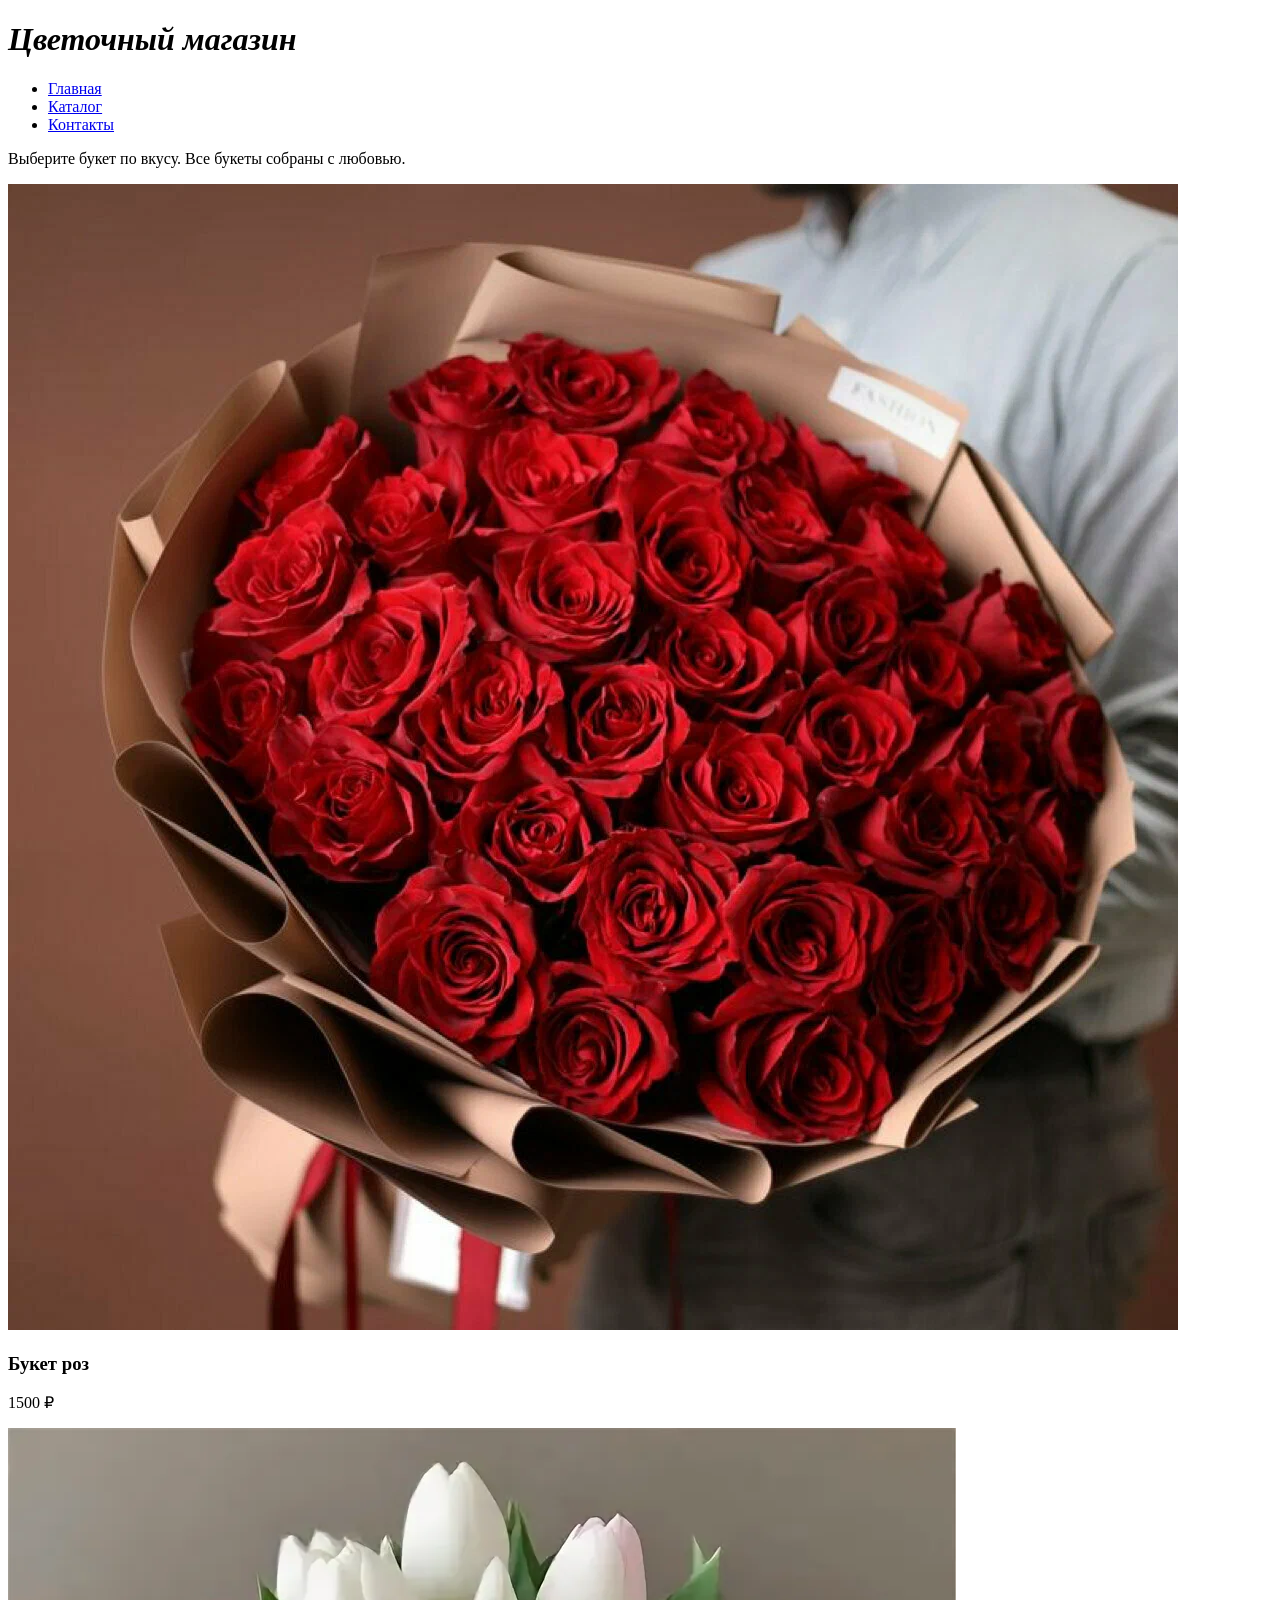
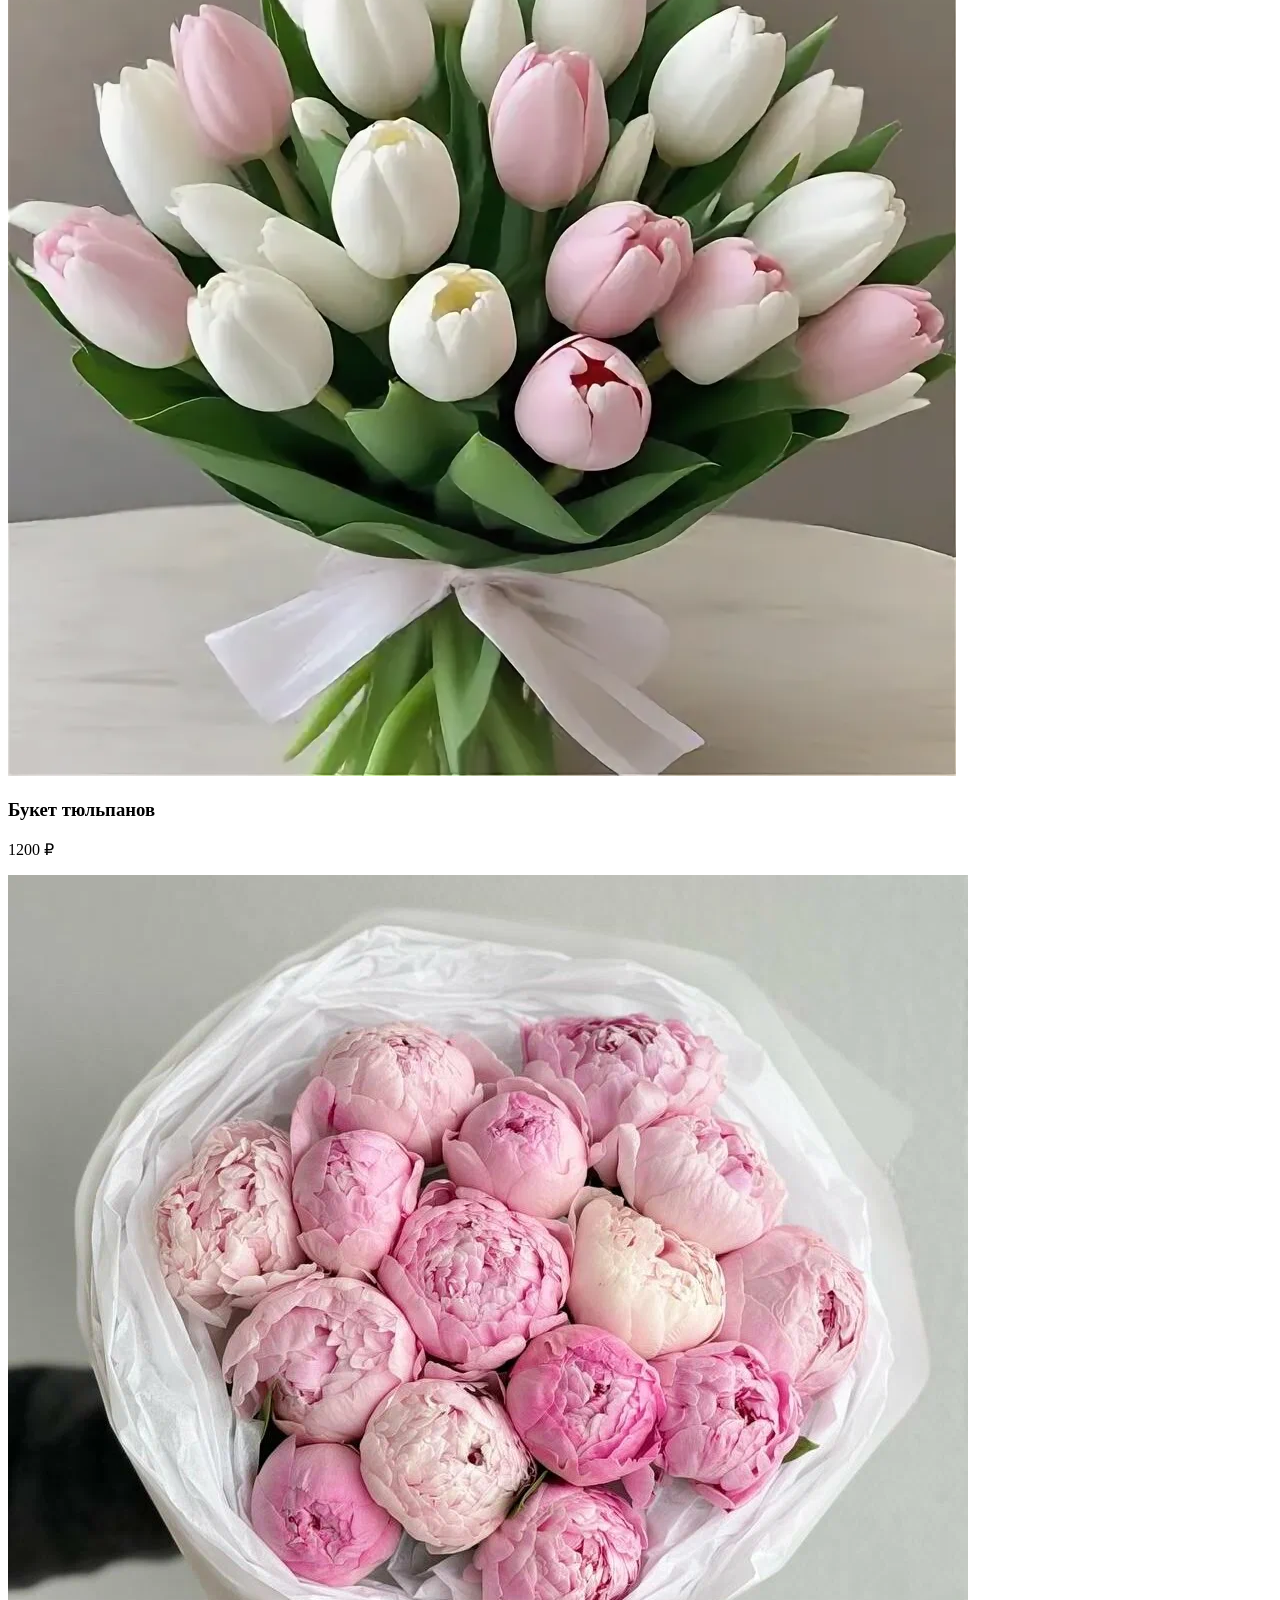
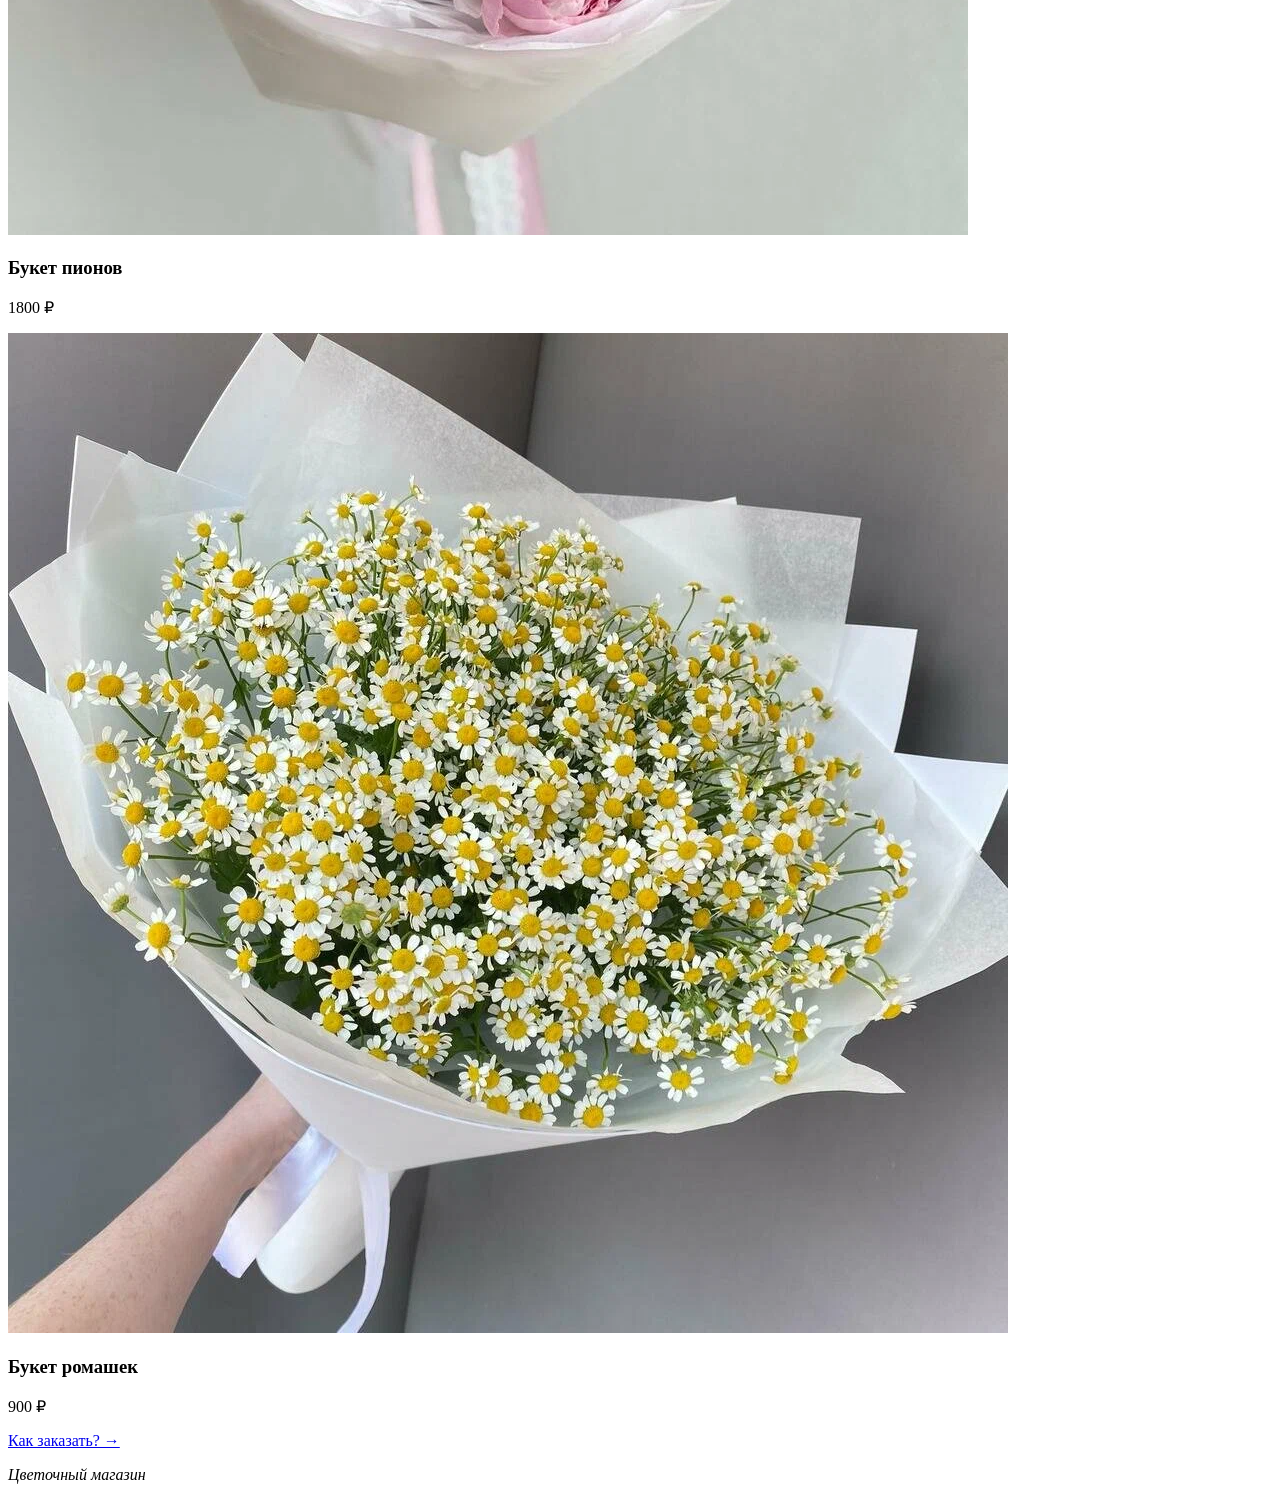
==== catalog.html @ 67d98449 "first commit" ====
<!DOCTYPE html>
<html lang="ru">
<head>
    <meta charset="UTF-8">
    <meta name="viewport" content="width=device-width, initial-scale=1.0">
    <title>Цветочный магазин - каталог</title>
</head>
<body>
     <header>
        <h1><em>Цветочный магазин</em></h1>
        <nav>
            <ul>
                <li><a href="glav.html">Главная</a></li>
                <li><a href="catalog.html">Каталог</a></li>
                <li><a href="contacts.html">Контакты</a></li>
            </ul>
        </nav>
    </header>
    <main>
        <p>Выберите букет по вкусу. Все букеты собраны с любовью.</p>

    <div class="catalog">

      <div class="card">
        <img src="images/im1.png" alt="Букет роз">
        <h3>Букет роз</h3>
        <p class="price">1500 ₽</p>
      </div>

      <div class="card">
        <img src="images/im2.png" alt="Букет тюльпанов">
        <h3>Букет тюльпанов</h3>
        <p class="price">1200 ₽</p>
      </div>

      <div class="card">
        <img src="images/im3.png" alt="Букет пионов">
        <h3>Букет пионов</h3>
        <p class="price">1800 ₽</p>
      </div>

      <div class="card">
        <img src="images/im4.png" alt="Букет ромашек">
        <h3>Букет ромашек</h3>
        <p class="price">900 ₽</p>
      </div>

    </div>

    <p><a href="contacts.html">Как заказать? →</a></p>
    </main>
     <footer>
        <p><em>Цветочный магазин</em></p>
    </footer>
</body>
</html>
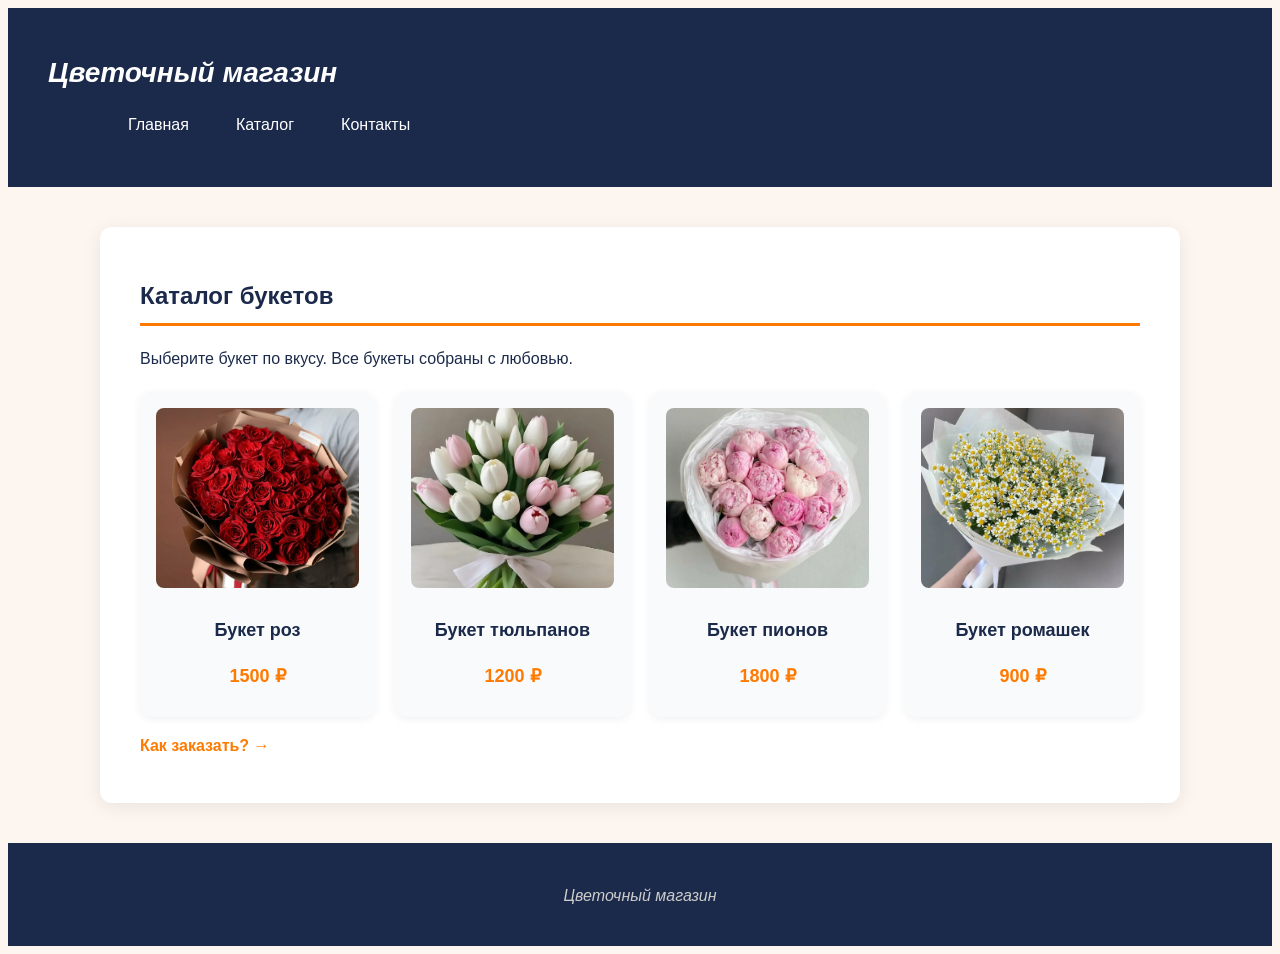
==== commit c28f8c28: "подключил CSS и исправил опечатки" ====
--- a/catalog.html
+++ b/catalog.html
@@ -4,52 +4,54 @@
     <meta charset="UTF-8">
     <meta name="viewport" content="width=device-width, initial-scale=1.0">
     <title>Цветочный магазин - каталог</title>
+    <link rel="stylesheet" href="style.css">
 </head>
 <body>
-     <header>
+    <header>
         <h1><em>Цветочный магазин</em></h1>
         <nav>
             <ul>
-                <li><a href="glav.html">Главная</a></li>
+                <li><a href="index.html">Главная</a></li>
                 <li><a href="catalog.html">Каталог</a></li>
                 <li><a href="contacts.html">Контакты</a></li>
             </ul>
         </nav>
     </header>
+
     <main>
+        <h2>Каталог букетов</h2>
         <p>Выберите букет по вкусу. Все букеты собраны с любовью.</p>
 
-    <div class="catalog">
+        <div class="catalog">
+            <div class="card">
+                <img src="images/im1.png" alt="Букет роз">
+                <h3>Букет роз</h3>
+                <p class="price">1500 ₽</p>
+            </div>
 
-      <div class="card">
-        <img src="images/im1.png" alt="Букет роз">
-        <h3>Букет роз</h3>
-        <p class="price">1500 ₽</p>
-      </div>
+            <div class="card">
+                <img src="images/im2.png" alt="Букет тюльпанов">
+                <h3>Букет тюльпанов</h3>
+                <p class="price">1200 ₽</p>
+            </div>
 
-      <div class="card">
-        <img src="images/im2.png" alt="Букет тюльпанов">
-        <h3>Букет тюльпанов</h3>
-        <p class="price">1200 ₽</p>
-      </div>
+            <div class="card">
+                <img src="images/im3.png" alt="Букет пионов">
+                <h3>Букет пионов</h3>
+                <p class="price">1800 ₽</p>
+            </div>
 
-      <div class="card">
-        <img src="images/im3.png" alt="Букет пионов">
-        <h3>Букет пионов</h3>
-        <p class="price">1800 ₽</p>
-      </div>
+            <div class="card">
+                <img src="images/im4.png" alt="Букет ромашек">
+                <h3>Букет ромашек</h3>
+                <p class="price">900 ₽</p>
+            </div>
+        </div>
 
-      <div class="card">
-        <img src="images/im4.png" alt="Букет ромашек">
-        <h3>Букет ромашек</h3>
-        <p class="price">900 ₽</p>
-      </div>
+        <p><a href="contacts.html">Как заказать? →</a></p>
+    </main>
 
-    </div>
-
-    <p><a href="contacts.html">Как заказать? →</a></p>
-    </main>
-     <footer>
+    <footer>
         <p><em>Цветочный магазин</em></p>
     </footer>
 </body>
--- a/style.css
+++ b/style.css
@@ -0,0 +1,203 @@
+
+
+/* ОСНОВА */
+body {
+  font-family: Arial, sans-serif;
+  line-height: 1.6;
+  color: #1B2A4A;
+  background: #fdf6f0;
+}
+
+/* ШАПКА */
+header {
+  background: #1B2A4A;
+  color: white;
+  padding: 24px 40px;
+}
+
+header h1 {
+  font-size: 28px;
+  margin-bottom: 16px;
+}
+
+header h1 span {
+  color: #FF7A00;
+}
+
+/* МЕНЮ В ОДНУ ЛИНИЮ */
+nav ul {
+  list-style: none;
+  display: flex;
+  gap: 15px;
+  flex-wrap: wrap;
+}
+
+nav a {
+  color: white;
+  text-decoration: none;
+  padding: 8px 16px;
+  border-radius: 6px;
+  transition: background 0.3s;
+}
+
+nav a:hover {
+  background: #FF7A00;
+}
+
+nav a.active {
+  background: #FF7A00;
+}
+
+/* КОНТЕНТ */
+main {
+  max-width: 1000px;
+  margin: 40px auto;
+  padding: 30px 40px;
+  background: white;
+  border-radius: 12px;
+  box-shadow: 0 4px 20px rgba(0,0,0,0.08);
+}
+
+h2 {
+  border-bottom: 3px solid #FF7A00;
+  padding-bottom: 8px;
+  margin-bottom: 20px;
+  color: #1B2A4A;
+}
+
+h3 {
+  color: #1B2A4A;
+  margin: 20px 0 10px;
+}
+
+p {
+  margin-bottom: 14px;
+}
+
+/* HERO-БЛОК */
+.hero {
+  text-align: center;
+  padding: 40px 20px;
+  background: linear-gradient(135deg, #1B2A4A, #2c4370);
+  color: white;
+  border-radius: 12px;
+  margin-bottom: 30px;
+}
+
+.hero h2 {
+  color: white;
+  border-bottom: none;
+  font-size: 32px;
+  margin-bottom: 16px;
+}
+
+.hero p {
+  font-size: 18px;
+  margin-bottom: 20px;
+}
+
+.btn {
+  display: inline-block;
+  background: #FF7A00;
+  color: white;
+  padding: 12px 24px;
+  border-radius: 8px;
+  text-decoration: none;
+  font-weight: bold;
+  margin-top: 16px;
+}
+
+.btn:hover {
+  background: #e56e00;
+}
+
+/* СЕТКА КАТАЛОГА */
+.catalog {
+  display: grid;
+  grid-template-columns: repeat(auto-fit, minmax(220px, 1fr));
+  gap: 20px;
+  margin-top: 20px;
+}
+
+.card {
+  background: #f9fafb;
+  border-radius: 12px;
+  padding: 16px;
+  text-align: center;
+  box-shadow: 0 2px 10px rgba(0,0,0,0.06);
+  transition: transform 0.3s;
+}
+
+.card:hover {
+  transform: translateY(-4px);
+}
+
+.card img {
+  width: 100%;
+  height: 180px;
+  object-fit: cover;
+  border-radius: 8px;
+  margin-bottom: 12px;
+}
+
+.card h3 {
+  margin: 8px 0;
+  font-size: 18px;
+}
+
+.card .price {
+  color: #FF7A00;
+  font-weight: bold;
+  font-size: 18px;
+  margin-bottom: 10px;
+}
+
+/* ССЫЛКИ В ТЕКСТЕ */
+main a {
+  color: #FF7A00;
+  text-decoration: none;
+  font-weight: bold;
+}
+
+main a:hover {
+  text-decoration: underline;
+}
+
+/* СПИСКИ */
+ul {
+  margin: 12px 0 20px 24px;
+}
+
+li {
+  margin-bottom: 6px;
+}
+
+/* ПОДВАЛ */
+footer {
+  text-align: center;
+  padding: 24px;
+  background: #1B2A4A;
+  color: #ccc;
+  margin-top: 40px;
+}
+
+/* АДАПТИВ */
+@media (max-width: 600px) {
+  header {
+    padding: 16px 20px;
+  }
+
+  nav ul {
+    flex-direction: column;
+  }
+
+  main {
+    margin: 20px 12px;
+    padding: 20px;
+  }
+
+  .catalog {
+    grid-template-columns: 1fr;
+  }
+}
+  
